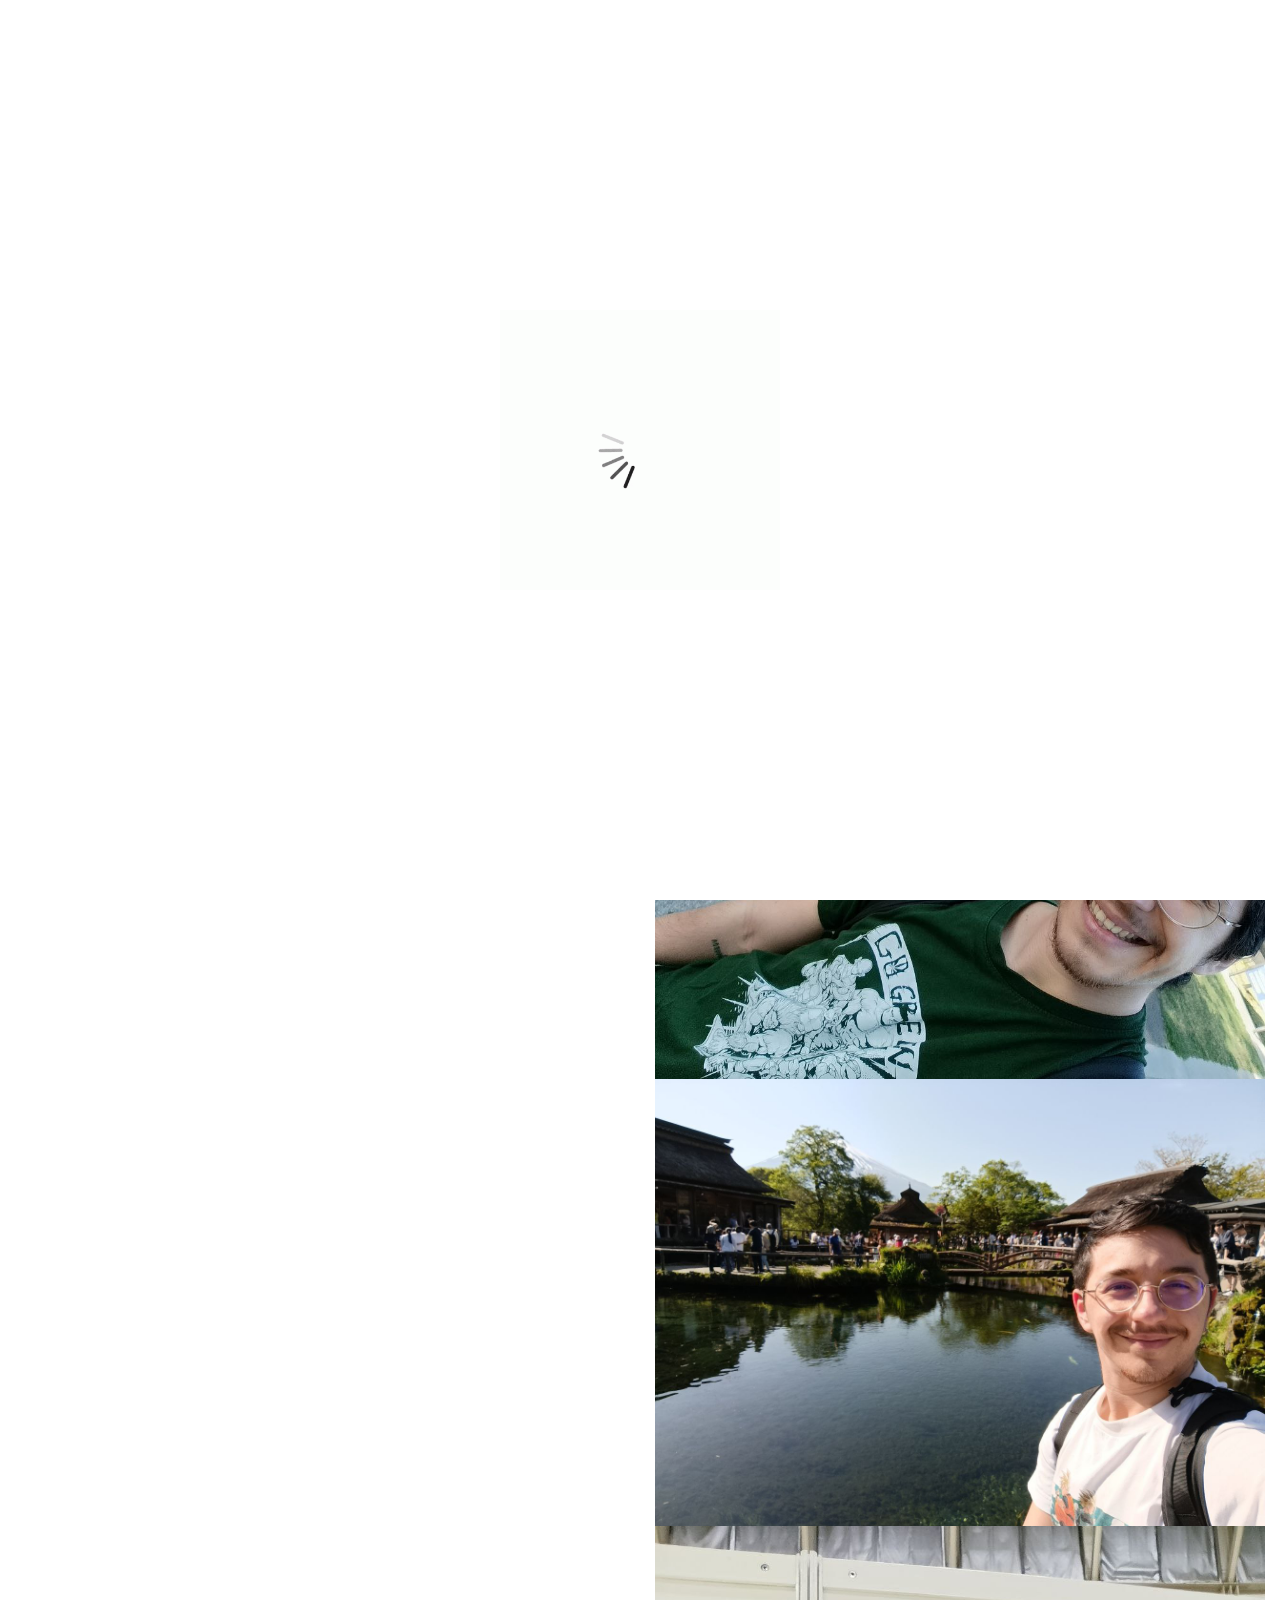
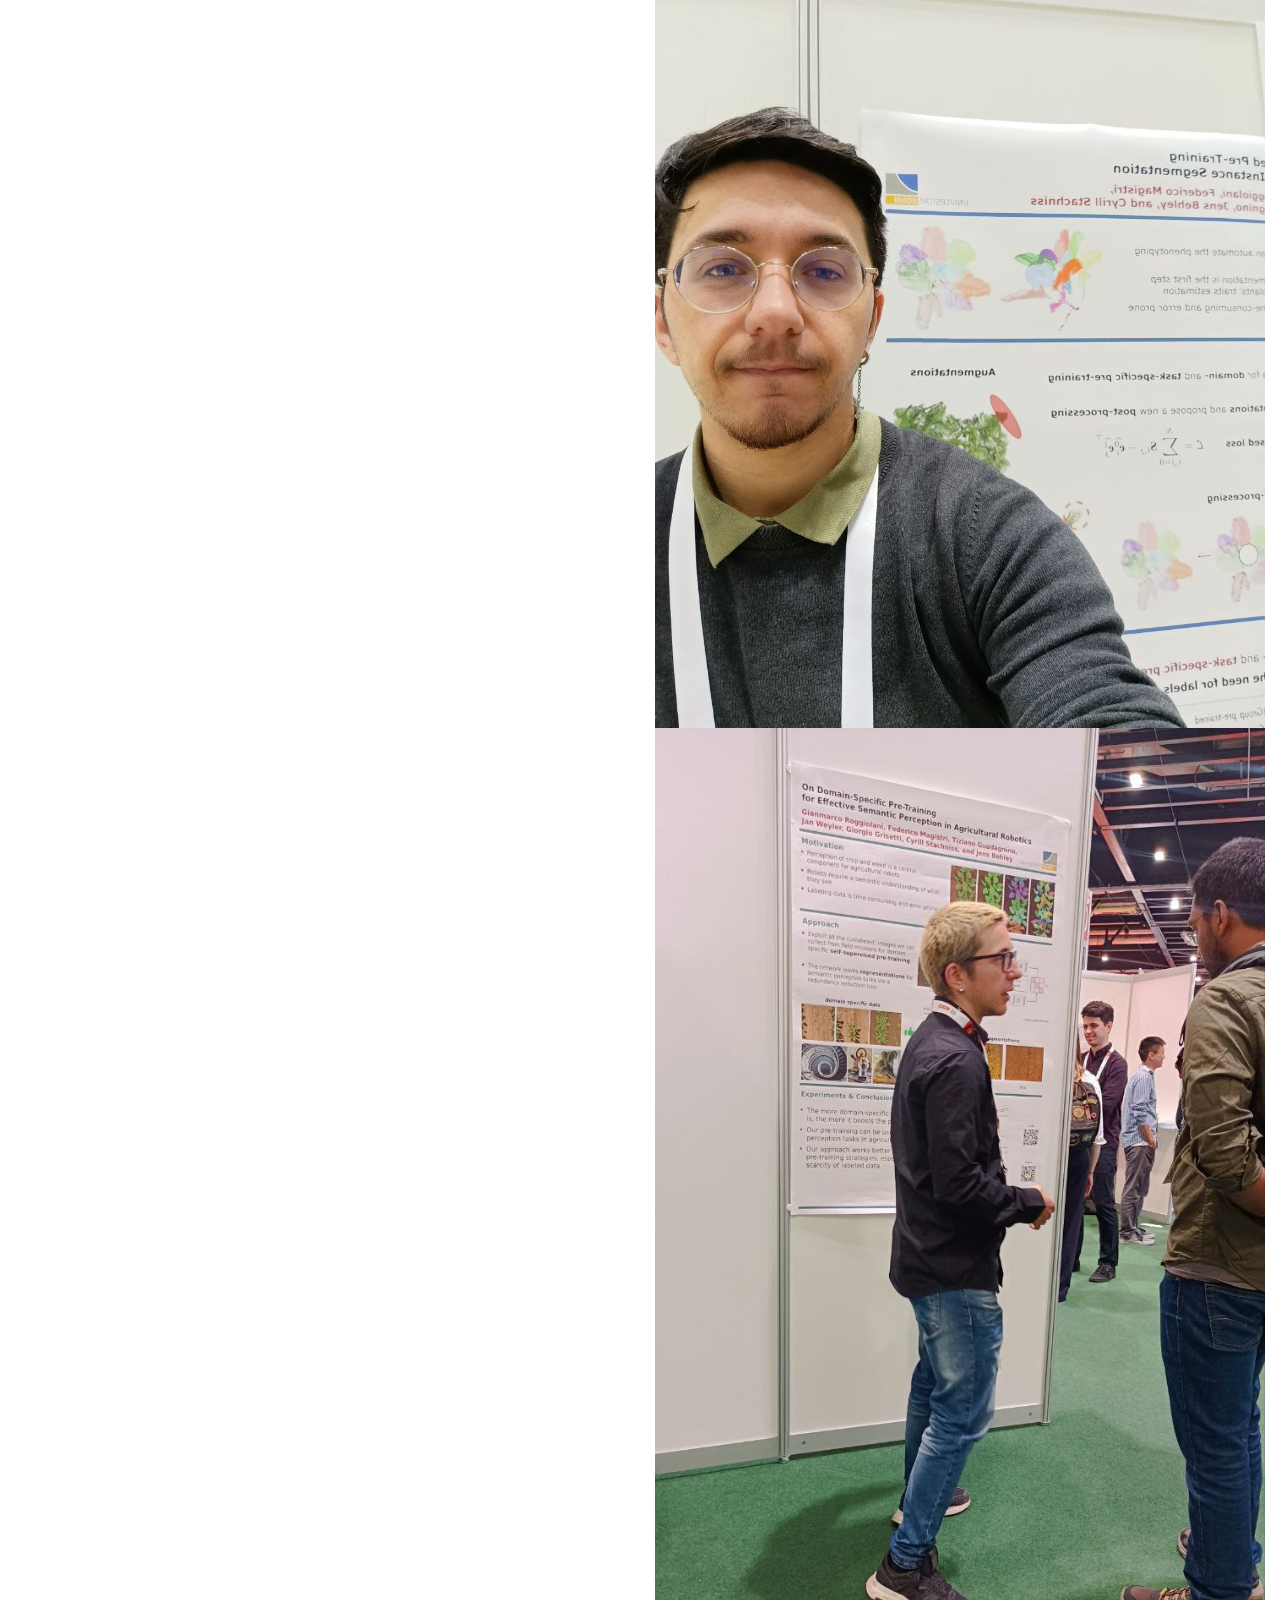
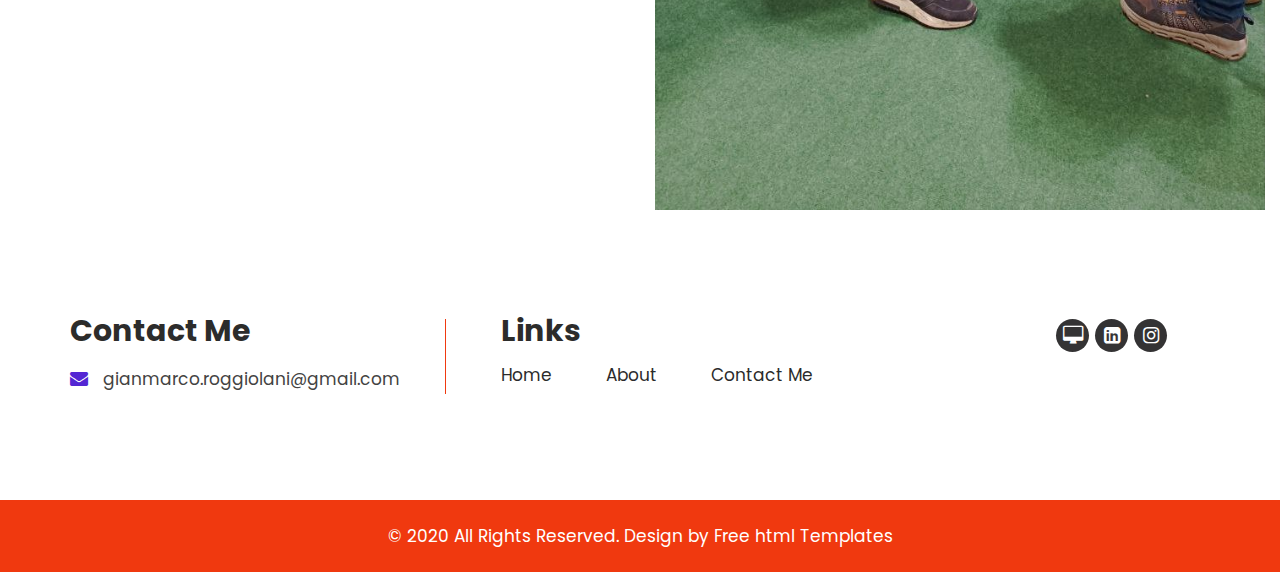
==== about.html @ 7f8a7d5c "try multi pic in about" ====
<!DOCTYPE html>
<html lang="en">
   <head>
      <!-- basic -->
      <meta charset="utf-8">
      <meta http-equiv="X-UA-Compatible" content="IE=edge">
      <!-- mobile metas -->
      <meta name="viewport" content="width=device-width, initial-scale=1">
      <meta name="viewport" content="initial-scale=1, maximum-scale=1">
      <!-- site metas -->
      <title>Gianmarco Roggiolani: About Me</title>
      <meta name="keywords" content="">
      <meta name="description" content="">
      <meta name="author" content="">
      <!-- bootstrap css -->
      <link rel="stylesheet" href="css/bootstrap.min.css">
      <!-- style css -->
      <link rel="stylesheet" href="css/style.css">
      <!-- Responsive-->
      <link rel="stylesheet" href="css/responsive.css">
      <!-- fevicon -->
      <link rel="icon" href="images/fevicon.png" type="image/gif" />
      <!-- Tweaks for older IEs-->
      <link rel="stylesheet" href="https://netdna.bootstrapcdn.com/font-awesome/4.0.3/css/font-awesome.css">
      <!--[if lt IE 9]>
      <script src="https://oss.maxcdn.com/html5shiv/3.7.3/html5shiv.min.js"></script>
      <script src="https://oss.maxcdn.com/respond/1.4.2/respond.min.js"></script><![endif]-->
   </head>
   <!-- body -->
   <body class="main-layout inner_page">
      <!-- loader  -->
      <div class="loader_bg">
         <div class="loader"><img src="images/loading.gif" alt="#"/></div>
      </div>
      <!-- end loader -->
      <!-- header -->
      <div class="header">
         <div class="container-fluid">
            <div class="row d_flex">
               <!--<div class=" col-md-2 col-sm-3 col logo_section">
                  <div class="full">
                     <div class="center-desk">
                        <div class="logo">
                           <a href="index.html"><img src="images/logo.png" alt="#" /></a>
                        </div>
                     </div>
                  </div>
               </div> -->
               <div class="col-md-8 col-sm-12">
                  <nav class="navigation navbar navbar-expand-md navbar-dark ">
                     <button class="navbar-toggler" type="button" data-toggle="collapse" data-target="#navbarsExample04" aria-controls="navbarsExample04" aria-expanded="false" aria-label="Toggle navigation">
                     <span class="navbar-toggler-icon"></span>
                     </button>
                     <div class="collapse navbar-collapse" id="navbarsExample04">
                        <ul class="navbar-nav mr-auto">
                           <li class="nav-item">
                              <a class="nav-link" href="index.html">Home</a>
                           </li>
                           <li class="nav-item active">
                              <a class="nav-link" href="about.html">About</a>
                           </li>
                           <li class="nav-item">
                              <a class="nav-link" href="contact.html">Contact Us</a>
                           </li>
                        </ul>
                     </div>
                  </nav>
               </div>
               <!--<div class="col-md-2">
                  <ul class="email text_align_right">
                     <li class="d_none"><a href="Javascript:void(0)"><i class="fa fa-user" aria-hidden="true"></i></a></li>
                     <li class="d_none"> <a href="Javascript:void(0)"><i class="fa fa-search" style="cursor: pointer;" aria-hidden="true"></i></a> </li>
                  </ul>
               </div>-->
            </div>
         </div>
      </div>
      <!-- end header inner -->
      <!-- about -->
      <div class="about">
         <div class="container-fluid">
            <div class="row d_flex">
               <div class="col-md-6">
                  <div class="titlepage text_align_left">
                     <h2>About Me</h2>
                     <p>Hello Visitor! <br><br>
                        I’m Gianmarco, a passionate PhD student specializing in Robotics and AI.<br><br>
                        I loved my journey through the world of screws, sudo rights, and bugs (way more than the one I'd like to admit) because this is one of my greatests passions.<br>
                        <br>During my PhD I met incredible people and got the chance to visit amazing places: London, the Netherlands, Japan, California.<br>
                        Each one of those people and places made me the person I am today, gaving me support, inspiration, satisfaction, and a lot of nice food! <br><br>
                        However, no human can thrive walking just one path.<br>
                        That's why I usually walk in a zig-zag of other interests: music, poetry and literature, crafting. I really struggle walking straight. 
                        <br><br>As Einstein once said <it>"For knowledge is limited, whereas imagination embraces the entire world, stimulating progress, giving birth to evolution." </it>
                        <br><br>
                        This is how this website is born, a place for me to share all the crazy and less-crazy things my mind come up with. 
                        <br><br>
                        In this website you will find poems, stories, thoughts that I wrote, together with information about crazy things I build and crafted, and with the nicest pieces of code I use my hands on. <br><br>
                        One of the main reason behind why I decided to put all of it together is because we often forget that people are not straight lines, they do not have just 1-dimension.<br><br>
                        We all are weird and complex shapes, difficult to understand and to appreciate from every angle. But it would be a shame for us to just show one of our dimensions, we are a combination of them, in every moment.
                        <br><br>So, this is my way to really embrace who I am, quirks and all. If you don't do that, you're just hiding your unique spark.
                        <br><br>
                        Welcome to my world,
                        <br>where science meets creativity, but who knows what is born from the union of them... 
                     </p>
                  </div>
               </div>
               <div class="col-md-6">
                  <div class="about_img text_align_center">
                     <figure><img src="images/davis.jpg" alt="#"/></figure>
                     <figure><img src="images/japan.jpg" alt="#"/></figure>
                     <figure><img src="images/conference.jpg" alt="#"/></figure>
                     <figure><img src="images/london.jpg" alt="#"/></figure>
                  </div>
               </div>
            </div>
         </div>
      </div>
      <!-- end about -->
      <!--  footer -->
      <footer>
         <div class="footer">
            <div class="container">
               <div class="row">
                  <div class="col-md-4 ">
                     <div class="infoma">
                        <h3>Contact Me</h3>
                        <ul class="conta">
                           <li> <i class="fa fa-envelope" aria-hidden="true"></i><a href="mailto: gianmarco.roggiolani@gmail.com"> gianmarco.roggiolani@gmail.com </a></li>
                       </ul>
                     </div>
                  </div>
                  <div class="col-md-8">
                     <div class="row border_left">
                        <div class="col-md-9">
                           <div class="infoma">
                              <h3>Links</h3>
                              <ul class="fullink">
                                 <li><a href="index.html">Home</a></li>
                                 <li><a href="about.html">About</a></li>
                                 <li><a href="contact.html">Contact Me</a></li>
                              </ul>
                           </div>
                        </div>
                        <div class="col-md-3">
                           <div class="infoma text_align_left">
                              <ul class="social_icon">
                                 <li><a href="https://www.ipb.uni-bonn.de/people/gianmarco-roggiolani/index.html"><i class="fa fa-desktop" aria-hidden="true"></i></a></li>
                                 <li><a href="https://www.linkedin.com/in/gianmarcoroggiolani"><i class="fa fa-linkedin-square" aria-hidden="true"></i></a></li>
                                 <li><a href="https://www.instagram.com/thenewgiammi/"><i class="fa fa-instagram" aria-hidden="true"></i></a></li>
                              </ul>
                           </div>
                        </div>
                     </div>
                  </div>
               </div>
            </div>
            <div class="copyright">
               <div class="container">
                  <div class="row">
                     <div class="col-md-12">
                        <p>© 2020 All Rights Reserved. Design by <a href="https://html.design/"> Free html Templates</a></p>
                     </div>
                  </div>
               </div>
            </div>
         </div>
      </footer>
      <!-- end footer -->
      <!-- Javascript files-->
      <script src="js/jquery.min.js"></script>
      <script src="js/bootstrap.bundle.min.js"></script>
      <script src="js/jquery-3.0.0.min.js"></script>
      <!-- sidebar -->
      <script src="js/custom.js"></script>
      <script>
         AOS.init();
      </script>
   </body>
</html>
---- css/style.css ----
/*--------------------------------------------------------------------- File Name: style.css ---------------------------------------------------------------------*/


/*--------------------------------------------------------------------- import Fonts ---------------------------------------------------------------------*/

@import url('https://fonts.googleapis.com/css?family=Rajdhani:300,400,500,600,700');
@import url('https://fonts.googleapis.com/css?family=Poppins:100,100i,200,200i,300,300i,400,400i,500,500i,600,600i,700,700i,800,800i,900,900i');
@import url('https://fonts.googleapis.com/css?family=Roboto:300,400,500,700,900&display=swap');
@import url('https://fonts.googleapis.com/css?family=Courgette&display=swap');

/*****---------------------------------------- 1) font-family: 'Rajdhani', sans-serif;
 2) font-family: 'Poppins', sans-serif;
 ----------------------------------------*****/


/*--------------------------------------------------------------------- import Files ---------------------------------------------------------------------*/

@import url(animate.min.css);
@import url(normalize.css);
@import url(icomoon.css);
@import url(font-awesome.min.css);
@import url(meanmenu.css);
@import url(owl.carousel.min.css);
@import url(swiper.min.css);
@import url(slick.css);
@import url(jquery.fancybox.min.css);
@import url(jquery-ui.css);
@import url(nice-select.css);

/*--------------------------------------------------------------------- skeleton ---------------------------------------------------------------------*/

* {
     box-sizing: border-box !important;
}

.container {
     max-width: 1170px;
}

html {
     scroll-behavior: smooth;
}

body {
     color: #666666;
     font-size: 14px;
     font-family: 'Poppins', sans-serif;
     line-height: 1.80857;
     font-weight: normal;
}

a {
     color: #1f1f1f;
     text-decoration: none !important;
     outline: none !important;
     -webkit-transition: all .3s ease-in-out;
     -moz-transition: all .3s ease-in-out;
     -ms-transition: all .3s ease-in-out;
     -o-transition: all .3s ease-in-out;
     transition: all .3s ease-in-out;
}

h1,
h2,
h3,
h4,
h5,
h6 {
     letter-spacing: 0;
     font-weight: normal;
     position: relative;
     padding: 0;
     font-weight: normal;
     line-height: normal;
     color: #111111;
     margin: 0
}

h1 {
     font-size: 24px;
}

h2 {
     font-size: 22px;
}

h3 {
     font-size: 18px;
}

h4 {
     font-size: 16px
}

h5 {
     font-size: 14px
}

h6 {
     font-size: 13px
}

*,
*::after,
*::before {
     -webkit-box-sizing: border-box;
     -moz-box-sizing: border-box;
     box-sizing: border-box;
}

h1 a,
h2 a,
h3 a,
h4 a,
h5 a,
h6 a {
     color: #212121;
     text-decoration: none!important;
     opacity: 1
}

button:focus {
     outline: none;
}

ul,
li,
ol {
     margin: 0px;
     padding: 0px;
     list-style: none;
}

p {
     margin: 0px;
     font-weight: 400;
     font-size: 17px;
     line-height: 24px;
}

a {
     color: #222222;
     text-decoration: none;
     outline: none !important;
}

a,
.btn {
     text-decoration: none !important;
     outline: none !important;
     -webkit-transition: all .3s ease-in-out;
     -moz-transition: all .3s ease-in-out;
     -ms-transition: all .3s ease-in-out;
     -o-transition: all .3s ease-in-out;
     transition: all .3s ease-in-out;
}

img {
     max-width: 100%;
     height: auto;
}

 :focus {
     outline: 0;
}

.btn-custom {
     margin-top: 20px;
     background-color: transparent !important;
     border: 2px solid #ddd;
     padding: 12px 40px;
     font-size: 16px;
}

.lead {
     font-size: 18px;
     line-height: 30px;
     color: #767676;
     margin: 0;
     padding: 0;
}

.form-control:focus {
     border-color: #ffffff !important;
     box-shadow: 0 0 0 .2rem rgba(255, 255, 255, .25);
}

.navbar-form input {
     border: none !important;
}

.badge {
     font-weight: 500;
}

blockquote {
     margin: 20px 0 20px;
     padding: 30px;
}

button {
     border: 0;
     margin: 0;
     padding: 0;
     cursor: pointer;
}

.full {
     float: left;
     width: 100%;
}

.full {
     width: 100%;
     float: left;
     margin: 0;
     padding: 0;
}

.titlepage {
     padding-bottom: 60px;
}

.titlepage h2 {
     font-size: 45px;
     color: #2b2b2b;
     line-height: 60px;
     font-weight: bold;
     padding: 0;
     display: inline-block;
}

.d_flex {
     display: flex;
     align-items: center;
     flex-wrap: wrap;
}

.read_more {
     font-size: 17px;
     text-transform: uppercase;
     transition: ease-in all 0.5s;
     font-weight: bold;
     color: #2b2b2b;
     z-index: 999;
     position: relative;
}

.link_btn {
     display: flex;
     align-items: center;
}

.read_more:before {
     content: "";
     width: 0px;
     height: 1px;
     border: #f0390f solid 1px;
     transition: all 0.2s linear;
     display: block;
     margin-bottom: -16px;
     position: relative;
     z-index: -1;
     left: 104px;
     opacity: 0;
     transition: ease-in all 0.5s;
}

.read_more:hover:before {
     width: 140px;
     opacity: 1;
     transition: ease-in all 0.5s;
}

.read_more:hover {
     color: #f0390f;
     transition: ease-in all 0.5s;
}

.read_more::before::after {
     width: 100%;
     transition: ease-in all 0.5s;
}

.text_align_left {
     text-align: left;
}

.text_align_right {
     text-align: right;
}

.text_align_center {
     text-align: center;
}

.img_responsive {
     max-width: 100%;
}


/**-- heading section --**/


/*---------------------------- preloader area ----------------------------*/

.loader_bg {
     position: fixed;
     z-index: 9999999;
     background: #fff;
     width: 100%;
     height: 100%;
}

.loader {
     height: 100%;
     width: 100%;
     position: absolute;
     left: 0;
     top: 0;
     display: flex;
     justify-content: center;
     align-items: center;
}

.loader img {
     width: 280px;
}


/*-- header --*/

.header {
width: 100%;
background:#fff0;
height: 107px;
padding: 27px 30px;
position: absolute;
z-index: 999;
}

.navigation.navbar {
     float: right;
     padding: 0;
}

.navigation.navbar-dark .navbar-nav .nav-link {
     padding: 15px 30px;
     color: #2b2b2b;
     font-size: 17px;
     line-height: 20px;
     font-weight: 400;
     border-radius: 30px;
     text-transform: uppercase;
}

.navigation.navbar-dark .navbar-nav .nav-link:focus,
.navigation.navbar-dark .navbar-nav .nav-link:hover {
     color: #fff;
     background: #f0390f;
}

.navigation.navbar-dark .navbar-nav .active>.nav-link,
.navigation.navbar-dark .navbar-nav .nav-link.active,
.navigation.navbar-dark .navbar-nav .nav-link.show,
.navigation.navbar-dark .navbar-nav .show>.nav-link {
     color: #fff;
     background: #f0390f;
}

.di_no {
     display: none;
}

ul.email {
     padding-top: 1px;
     display: flex;
     align-items: center;
     justify-content: flex-end;
     flex-wrap: wrap;
}

ul.email li {
     padding: 0px 30px;
}

ul.email li:nth-child(2) {
     padding-right: 0;
}

ul.email li a {
     font-size: 29px;
}

ul.email li i {
     color: #5e5d5e;
     font-size: 19px;
}


/** end header **/


/** banner section **/

.full_bg {
     background: #fff;
}

.slider_main {
     padding-top: 6%;
}

.relative {
     left: 0;
     right: 0;
     text-align: left;
     position: inherit;
}

.carousel-indicators {
     bottom: 0;
}

.carousel-control.right,
.carousel-control.left {
     background-image: none;
}

.carousel-item {
     min-height: 350px;
     height: 100%;
     width: 100%;
}

.board {
     max-width: 474px;
     float: right;
     text-align: left;
     width: 100%;
}

.relative h3 {
     padding-top: 60px;
     font-size: 70px;
     line-height: 85px;
     color: #2b2b2b;
     font-weight: bold;
     padding-bottom: 60px;
}

.carousel .icon-container {
     display: inline-block;
     font-size: 25px;
     line-height: 25px;
     padding: 1em;
     text-align: center;
     border-radius: 50%;
}

.slider_main .carousel-indicators {
     display: none;
}

#carouselExampleIndicators .carousel-control-prev,
#carouselExampleIndicators .carousel-control-next {
     width: 66px;
     height: 66px;
     background-color: #3e0bce;
     color: #fff;
     font-size: 15px;
     opacity: 1;
     border-radius: 50px;
     top: 100%;
}

#carouselExampleIndicators .carousel-control-prev {
     left: 4%;
}

#carouselExampleIndicators .carousel-control-next {
     right: inherit;
     left: 10%;
}

#carouselExampleIndicators .carousel-control-next:focus,
#carouselExampleIndicators .carousel-control-next:hover,
#carouselExampleIndicators .carousel-control-prev:focus,
#carouselExampleIndicators .carousel-control-prev:hover {
     background-color: #f0390f;
     color: #fff;
}

.banner_img {
     padding-right: 50px;
}

.banner_img figure {
     margin: 0;
}


/** end banner section **/


/** our class **/

.class {
     padding: 140px 0px 60px 0px;
}

.class .titlepage p {
     font-size: 17px;
     padding-top: 15px;
     color: #2b2b2b;
}

.class_box {
     border-radius: 10px;
     background: #f0390f;
     margin-bottom: 58px;
     transition: ease-in all 0.5s;
     padding: 40px 50px 75px 50px;
}

.class_box h3 {
     color: #fff;
     font-size: 25px;
     transition: ease-in all 0.5s;
     font-weight: bold;
     line-height: 22px;
     padding: 30px 0;
}

.class_box p {
     color: #fff;
     font-size: 16px;
     line-height: 28px;
     transition: ease-in all 0.5s;
}

.blue {
     background: #3e0bce;
}

.margi_bottom {
     margin-bottom: 30px;
}


/** end our class **/


/** about section **/

.about {
     background: url(../images/about_bg.jpg);
     background-size: cover;
     background-position: center center;
     background-repeat: no-repeat;
     background-attachment: fixed;
     padding-top: 90px;
}

.about .titlepage {
     padding-bottom: 0;
     max-width: 554px;
     float: right;
}

.about .titlepage h2 {
     padding-bottom: 30px;
     color: #fff;
}

.about .titlepage p {
     font-weight: 400;
     font-size: 17px;
     line-height: 30px;
     color: #fff;
     padding-bottom: 29px;
}

.about_img figure {
     margin: 0;
}

.about_img figure img {
     width: 100%;
     margin-bottom: -11px;
}

.about .read_more {
     color: #fff;
     background: #3e0bce;
}

.about .read_more:hover {
     color: #f0390f;
     background: #3e0bce;
}


/** end about section **/


/** skating **/

.skating {
     background: #fff;
     padding: 90px 30px 90px 30px;
}

.skating .titlepage p {
     padding-top: 15px !important;
     line-height: 30px;
     font-size: 17px;
     color: #262626;
}

.skating-box figure {
     margin: 0;
}

.skating-box figure img {
     max-width: 100%;
     margin-bottom: 35px;
}

.skating .read_more::before {
     left: 89px;
}


/** end skating **/


/** shop section **/

.shop {
     background: #fff;
}

.shop .titlepage {
     padding-bottom: 0;
     max-width: 458px;
     float: left;
}

.shop .titlepage h2 {
     padding-bottom: 30px;
     color: #2d2c2c;
}

.shop .titlepage p {
     font-weight: 400;
     font-size: 17px;
     line-height: 30px;
     color: #282828;
     padding-bottom: 29px;
}

.shop_img {
     padding-left: 40px;
}

.shop_img figure {
     margin: 0;
}

.shop .titlepage .read_more::before {
     left: 89px;
}


/** end shop section **/


/** testimonial **/

.testimonial {
     background: #3e0bce;
     padding: 90px 0;
     margin-top: 90px;
}

.testimonial .titlepage h2 {
     color: #fff;
}

.carousel-indicators {
     display: none;
}

#myCarousel a.carousel-control-next,
#myCarousel a.carousel-control-prev {
     background: #f0390f;
     width: 72px;
     height: 72px;
     top: 112%;
     opacity: 1;
     font-size: 33px;
     border-radius: 40px;
     color: #fff;
}

#myCarousel a.carousel-control-prev {
     left: 44%;
}

#myCarousel a.carousel-control-next {
     right: 44%;
}

#myCarousel a.carousel-control-next:focus,
#myCarousel a.carousel-control-next:hover,
#myCarousel a.carousel-control-prev:focus,
#myCarousel a.carousel-control-prev:hover {
     color: #fff;
     background: #f0390fd4;
     opacity: 1;
}

.relative {
     position: inherit;
     bottom: 0;
     padding: 0;
}

.testimonial .carousel-item {
     padding-top: 53px;
}

.test_box {
     background: #f0390f;
     border-radius: 20px;
     padding: 0 20px 40px 20px;
}

.test_box span {
     width: 100px;
     box-shadow: 0 0 38px rgba(14, 14, 13, 0.10);
     height: 100px;
     background: #fff;
     border-radius: 50px;
     margin: 0 auto;
     display: flex;
     align-items: center;
     margin-top: -49px;
     display: inline-grid;
}

.test_box span img {
     width: 38px;
     height: 52px;
     padding: 0;
}

.test_box h4 {
     color: #fff;
     font-size: 24px;
     line-height: 25px;
     font-weight: bold;
     margin-top: 38px;
}

.test_box img {
     width: 20px;
     margin: 0 auto;
     padding: 15px 0;
}

.test_box p {
     color: #fff;
     font-size: 17px;
}

.white_bg {
     background: #fff;
     padding: 0 40px 60px 40px;
     margin: 0 20px;
     box-shadow: 0 0 38px rgba(14, 14, 13, 0.27);
}

.white_bg span {
     width: 120px;
     height: 120px;
     border-radius: 60px;
}

.white_bg span img {
     width: 45px;
     height: 52px;
     padding: 0;
}

.white_bg h4 {
     font-size: 25px;
     color: #2b2b2b;
}

.white_bg img {
     width: 41px;
     margin: 0 auto;
     padding: 25px 0;
}

.white_bg p {
     color: #2b2b2b;
}


/** end testimonial **/


/** footer **/

.footer {
     padding-top: 120px;
     background: #fff;
     text-align: center;
}

.border_left {
     border-left: #f0390f solid 1px;
     padding-left: 40px;
}

.infoma {
     display: block;
}

.infoma h3 {
     text-align: left;
     font-weight: bold;
     font-size: 30px;
     line-height: 24px;
     color: #2c2c2b;
     padding-bottom: 15px;
}

.infoma ul li {
     color: #bebbbb;
     font-size: 14px;
     text-align: left;
     line-height: 35px;
     display: inline-block;
}

.infoma ul li img {
     max-width: 84px;
}

ul.conta {
     padding-top: 12px;
}

ul.conta li {
     color: #434342;
     text-align: left;
     padding-bottom: 22px;
     font-size: 17px;
     line-height: 18px;
     display: flex;
     align-items: center;
}

ul.conta li:last-child {
     padding-right: 0;
}

ul.conta li i {
     padding-right: 15px;
     text-align: center;
     font-size: 18px;
     color: #5326d3;
}

ul.conta li a {
     color: #434342;
}


/*newsletter*/

.form_subscri {
     margin-top: 10px;
}

.newsl {
     margin-bottom: 20px;
     width: 100%;
     height: 48px;
     background: #fff;
     color: #9e9c9c;
     font-size: 16px;
     font-weight: normal;
     border: inherit;
     box-shadow: 0 0 5px 0px #dddddd4d;
     padding: 0 15px;
}

.subsci_btn {
     font-size: 17px;
     transition: ease-in all 0.5s;
     background-color: #f0390f;
     text-transform: uppercase;
     color: #fff;
     max-width: 220px;
     width: 100%;
     display: block;
     font-weight: 500;
     height: 48px;
     float: right;
     line-height: 48px;
     border-radius: 10px;
}

.subsci_btn:hover {
     background-color: #3e0bce;
     transition: ease-in all 0.5s;
     color: #fff;
}


/* end newsletter*/

ul.fullink li {
     float: left;
     padding: 0px 27px;
}

ul.fullink li a {
     color: #2b2b2b;
     font-size: 17px;
}

ul.fullink li a:hover {
     color: #5326d3;
}

ul.fullink li:nth-child(1) {
     padding-left: 0;
}

ul.fullink li:nth-child(5) {
     padding-right: 0;
}

ul.social_icon {
     float: left;
     padding-top: 0px;
}

ul.social_icon li {
     display: inline-block;
     margin: 0 1px;
}

ul.social_icon li a {
     background: #343334;
     width: 33px;
     height: 33px;
     display: flex;
     align-items: center;
     justify-content: center;
     color: #fff;
     border-radius: 30px;
}

ul.social_icon li a i {
     font-size: 19px;
     transition: ease-in all 0.5s;
}

ul.social_icon li a:hover {
     color: #fff;
     background: #5326d3;
     transition: ease-in all 0.5s;
}

.copyright {
     margin-top: 90px;
     padding-bottom: 25px;
     background: #f0390f
}

.copyright p {
     color: #fff;
     font-size: 17 px;
     line-height: 22px;
     text-align: center;
     padding-top: 25px;
     font-weight: 400;
     font-weight: normal;
}

.copyright a {
     color: #fff;
}

.copyright a:hover {
     color: #3e0bce;
}


/** end footer **/


/**  inner page css **/

.inner_page .header {
     box-shadow: 0 0 10px rgb(240, 57, 15);
     margin-bottom: 10px;
     position: inherit;
}

.inner_page .about {
     margin-top: 80px;
}

.inner_page .class {
     padding-top: 80px;
     padding-bottom: 0;
}


/** contact **/

.contact {
     background: #fcfcfc;
     padding-bottom: 90px;
     padding-top: 88px;
}

.main_form {
     width: 100%;
}

.main_form .contactus {
     padding: 0px 10px;
     margin-bottom: 20px;
     width: 100%;
     height: 50px;
     background: #fff;
     color: #501f14;
     font-size: 17px;
     font-weight: normal;
     border-radius: 11px;
     border: inherit;
     box-shadow: 0px 0px 2px 0 #f34b52d4;
}

.custom-select {
     padding: 0px 10px;
     color: #501f14;
     font-size: 17px;
     height: 50px;
     border: inherit;
     box-shadow: 0px 0px 2px 0 #f34b52d4;
     margin-bottom: 20px;
     border-radius: 11px;
}

.custom-select:focus {
     border: inherit;
     box-shadow: 0px 0px 2px 0 #f34b52d4;
}

.main_form .textarea {
     margin-bottom: 20px;
     width: 100%;
     background: #fff;
     color: #501f14;
     font-size: 17px;
     font-weight: normal;
     padding: 12px 15px 10px 15px;
     height: 155px;
     border-radius: 11px;
     border: inherit;
     box-shadow: 0px 0px 2px 0#f34b52d4;
}

.main_form .send_btn {
     font-size: 18px;
     transition: ease-in all 0.5s;
     background-color: #f0390f;
     text-transform: uppercase;
     color: #fff;
     max-width: 193px;
     width: 100%;
     display: block;
     margin-top: 10px !important;
     font-weight: 600;
     height: 53px;
     border-radius: 10px;
     padding: 13px 0;
}

.main_form .send_btn:hover {
     background: #3e0bce;
     color: #fff;
     transition: ease-in all 0.5s;
}

#request *::placeholder {
     color: #501f14;
     opacity: 1;
}


/** end contact **/
---- css/responsive.css ----
/*--------------------------------------------------------------------- 
File Name: responsive.css 
---------------------------------------------------------------------*/

@media (min-width: 1200px) and (max-width: 1342px) {}

@media (min-width: 992px) and (max-width: 1199px) {
    .slider_main {
       padding-top: 9%;
    }
    .navigation.navbar-dark .navbar-nav .nav-link {
        padding: 15px 26px;
    }
    .relative h3 {
        padding-bottom: 25px;
    }
    #carouselExampleIndicators .carousel-control-prev {
        left: 3%;
    }
    .about {
        padding: 90px 0;
    }
    #myCarousel a.carousel-control-prev {
       left: 41%;
    }
    ul.fullink li {
        padding: 0px 16px;
    }
    ul.social_icon li {
    margin: 0 0px;
    }
    ul.social_icon li a {
        width: 28px;
        line-height: 28px;
        height: 28px;
    }
    ul.social_icon li a i {
        font-size: 16px;
    }
}

@media (min-width: 768px) and (max-width: 991px) {
    .slider_main {
       padding-top: 14%;
    }
    .header {
        padding: 27px 10px;
    }
    .navigation.navbar-dark .navbar-nav .nav-link {
        padding: 7px 14px;
        font-size: 16px;
    }
    ul.email li {
        padding: 0px 15px;
    }
    .relative h3 {
        padding-bottom: 25px;
        padding-top: 29px;
        font-size: 61px;
        line-height: 75px;
    }
    #carouselExampleIndicators .carousel-control-prev {
        left: 1%;
    }
    .class_box {
        padding: 40px 20px 50px 20px;
    }
    .about {
        padding: 90px 0;
    }
    .skating {
        padding: 90px 0px 90px 0px;
    }
    .shop_img {
        padding-left: 0px;
    }
    .test_box {
        padding: 0 10px 40px 10px;
    }
    .white_bg {
        margin: 0;
    }
    #myCarousel a.carousel-control-prev {
        left: 41%;
    }
    #myCarousel a.carousel-control-next {
        right: 41%;
    }
    .border_left {
        padding-left: 20px;
    }
    .newsl {
        font-size: 12px;
    }
    ul.fullink li {
        padding: 0px 5px;
    }
    ul.fullink li a {
        font-size: 16px;
    }
    ul.social_icon {
        padding-top: 15px;
    }
}

@media (min-width: 576px) and (max-width: 767px) {
    .header {
        padding: 31px 15px;
        box-shadow: 0 0 10px rgb(240, 57, 15);
        margin-bottom: 11px;
    }
    .board {
        max-width: inherit;
    }
    .slider_main {
        padding-top: 26%;
    }
    .banner_img {
        padding-right: 0px;
    }
    #carouselExampleIndicators .carousel-control-prev {
        left: 0%;
    }
    #carouselExampleIndicators .carousel-control-next {
        left: 13%;
    }
    .shop_img {
        padding-left: 0;
    }
    .about .titlepage {
        max-width: inherit;
    }
    .about_img {
        margin-top: 30px;
    }
    .d_grid {
        display: grid;
    }
    .order_1_mobile {
        order: -1;
    }
    .testimonial {
        padding: 90px 0 10px 0;
    }
    .test_box,
    .white_bg {
        margin-bottom: 80px !important;
    }
    #myCarousel a.carousel-control-next,
    #myCarousel a.carousel-control-prev {
        top: 98%;
    }
    #myCarousel a.carousel-control-prev {
        left: 39%;
    }
    #myCarousel a.carousel-control-next {
        right: 39%;
    }
    .border_left {
        border-left: inherit;
        padding-left: 0px;
    }
    ul.social_icon {
        padding-top: 15px;
    }
    .main_form .send_btn {
        margin-bottom: 30px;
    }
    .navigation.navbar {
        float: right;
        display: inherit !important;
        padding: 0;
        width: 100%;
    }
    .navigation .navbar-collapse {
        background: #2b2b2b;
        padding: 20px;
        margin-top: 29px;
        position: absolute;
        width: 100%;
        z-index: 999;
    }
    .navigation.navbar-dark .navbar-nav .nav-link {
        padding: 10px 0;
        color: #fff;
        text-align: center;
    }
    .navigation.navbar-dark .navbar-toggler {
        border: inherit;
        float: right;
        padding: 0;
        width: 100%;
        outline: inherit;
        margin-top: -37px;
    }
    .navigation.navbar-dark .navbar-toggler-icon {
        background: url(../images/menu_icon.png);
        background-repeat: no-repeat;
        width: 48px;
        float: right;
    }
    .d_none {
        display: none;
    }
}

@media (max-width: 575px) {
    .header {
        padding: 27px 5px;
        box-shadow: 0 0 10px rgb(240, 57, 15);
        margin-bottom: 11px;
    }
    .board {
        max-width: inherit;
    }
    .slider_main {
        padding-top: 24%;
    }
    .relative h3 {
        line-height: 80px;
        font-size: 60px;
    }
    .banner_img {
        padding-right: 0px;
        margin-top: 20px;
    }
    #carouselExampleIndicators .carousel-control-prev {
        left: 0%;
    }
    #carouselExampleIndicators .carousel-control-next {
        left: 23%;
    }
    .carousel-inner {
        padding-top: 80px;
    }
    .logo {
        float: left;
    }
    .about_img {
        margin-top: 30px;
    }
    .about_img figure img {
        margin-bottom: -4px;
    }
    .titlepage h2 {
        line-height: 57px;
        font-size: 38px;
    }
    .skating {
        padding: 90px 0px 90px 0px;
    }
    .shop_img {
        padding-left: 0;
    }
    .d_grid {
        display: grid;
    }
    .order_1_mobile {
        order: -1;
    }
    .copyright p {
        font-size: 17px;
    }
    .border_left {
        border-left: inherit;
        padding-left: 0px;
    }
    .testimonial .titlepage {
        padding-bottom: [0;
        ]
    }
    .testimonial {
        padding: 90px 0 10px 0;
    }
    .test_box,
    .white_bg {
        margin-bottom: 80px !important;
    }
    #myCarousel a.carousel-control-next,
    #myCarousel a.carousel-control-prev {
        top: 98%;
    }
    #myCarousel a.carousel-control-prev {
        left: 25%;
    }
    #myCarousel a.carousel-control-next {
        right: 24%;
    }
    .white_bg {
        margin: 0;
    }
    ul.social_icon {
        padding-top: 15px;
    }
    ul.conta {
        margin-bottom: 10px;
    }
    ul.fullink li {
        padding: 0px 25px;
    }
    .subsci_btn {
        margin-bottom: 30px;
        float: inherit;
    }
    .main_form .send_btn {
        margin-bottom: 30px;
    }
    .navigation.navbar {
        float: right;
        display: inherit !important;
        padding: 0;
        width: 100%;
        margin-top: -40px;
    }
    .navigation .navbar-collapse {
        background: #2b2b2b;
        padding: 20px;
        margin-top: 65px;
        position: absolute;
        width: 100%;
        z-index: 999;
    }
    .navigation.navbar-dark .navbar-nav .nav-link {
        padding: 10px 0;
        color: #fff;
        text-align: center;
    }
    .navigation.navbar-dark .navbar-toggler {
        float: right;
        border: inherit;
        margin-top: 1px;
        padding: 0;
        outline: inherit;
    }
    .navigation.navbar-dark .navbar-toggler-icon {
        background: url(../images/menu_icon.png);
        background-repeat: no-repeat;
        width: 48px;
    }
    .d_none {
        display: none;
    }
}
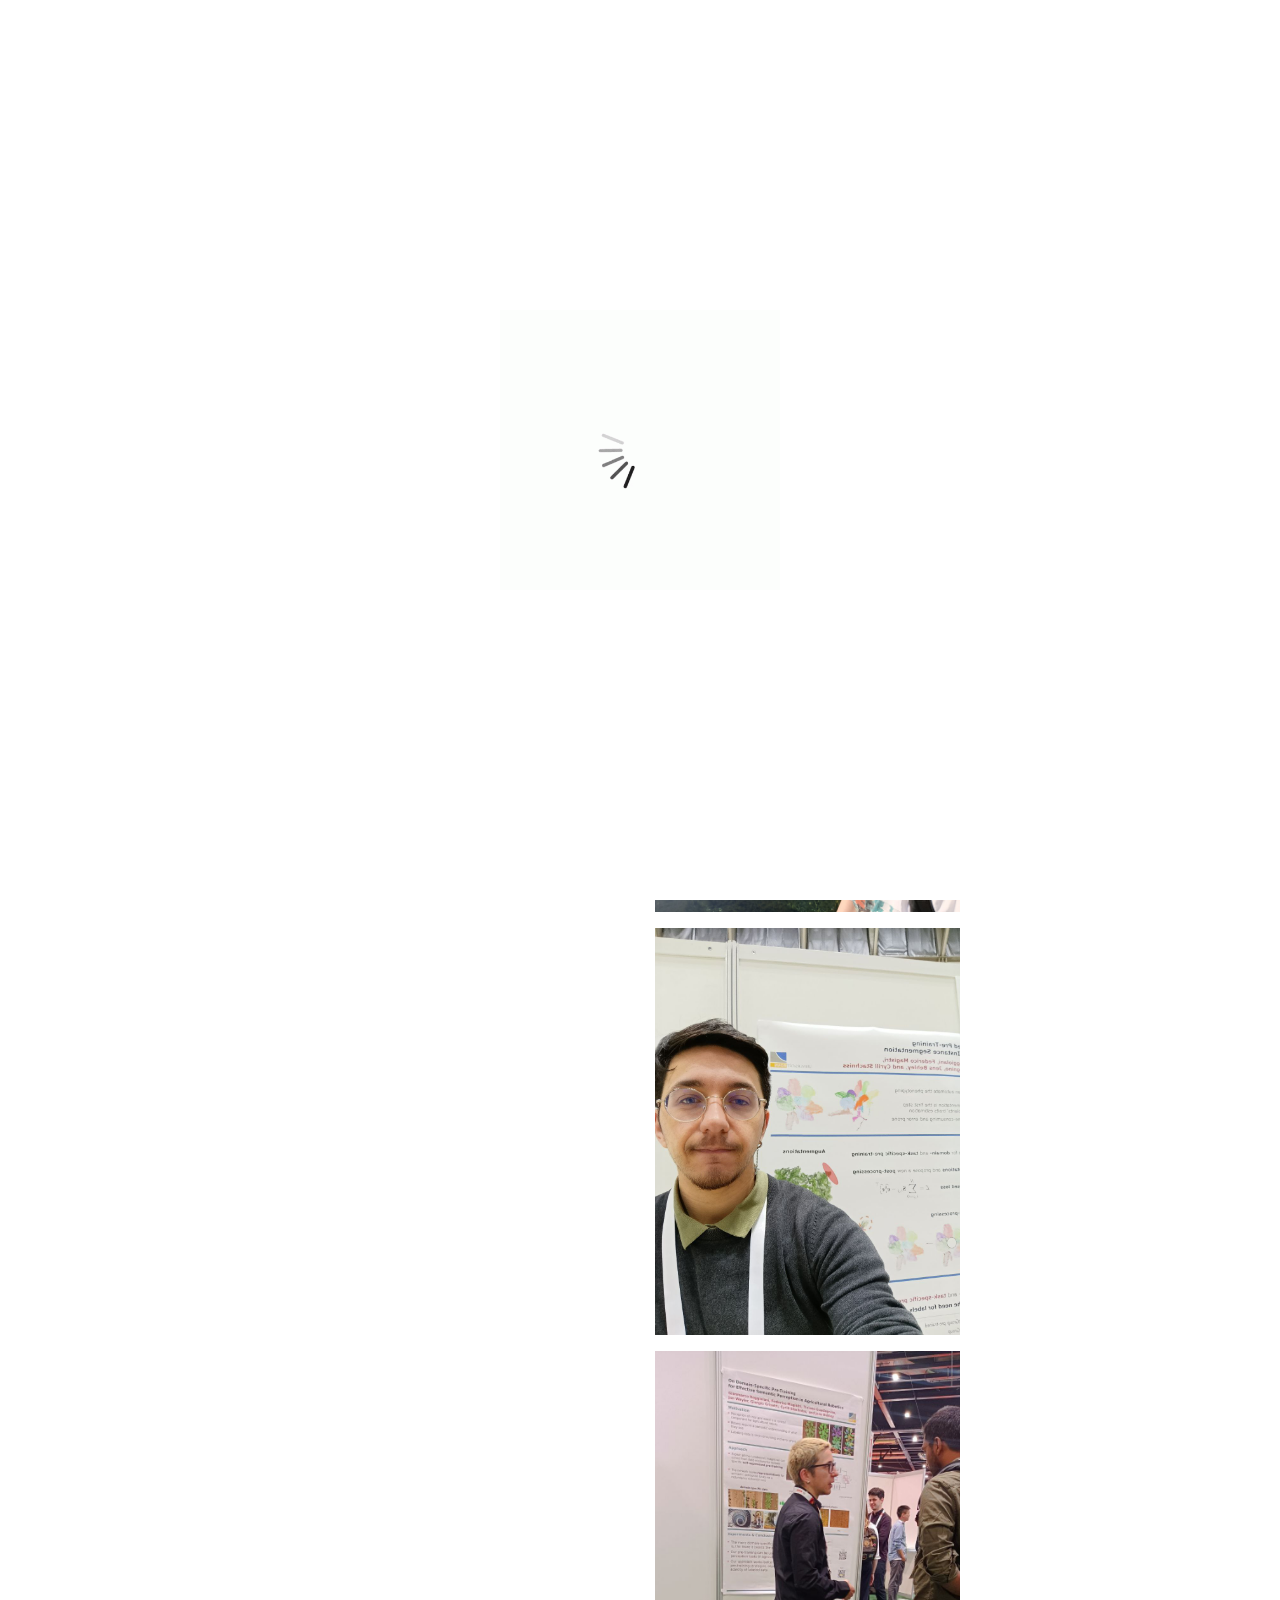
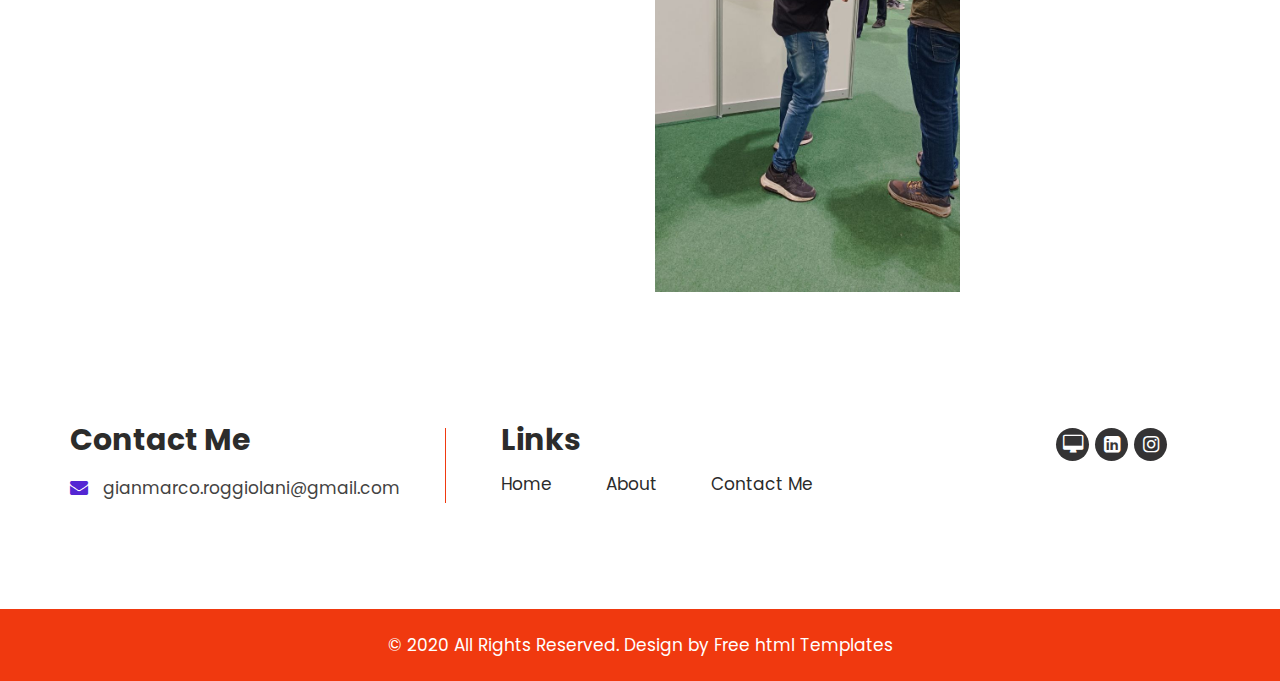
==== commit 7e276630: "new icons for sections" ====
--- a/about.html
+++ b/about.html
@@ -105,13 +105,13 @@
                   </div>
                </div>
                <div class="col-md-6">
-                  <div class="about_img text_align_center">
-                     <figure><img src="images/davis.jpg" alt="#"/></figure>
-                     <figure><img src="images/japan.jpg" alt="#"/></figure>
-                     <figure><img src="images/conference.jpg" alt="#"/></figure>
-                     <figure><img src="images/london.jpg" alt="#"/></figure>
+                  <!--<div class="about_img text_align_center">-->
+                     <figure><img src="images/davis.jpg" alt="#" width="48%" height="auto"/></figure>
+                     <figure><img src="images/japan.jpg" alt="#" width="50%" height="auto"/></figure>
+                     <figure><img src="images/conference.jpg" alt="#" width="50%" height="auto"/></figure>
+                     <figure><img src="images/london.jpg" alt="#" width="50%" height="auto"/></figure>
                   </div>
-               </div>
+               <!--</div>-->
             </div>
          </div>
       </div>
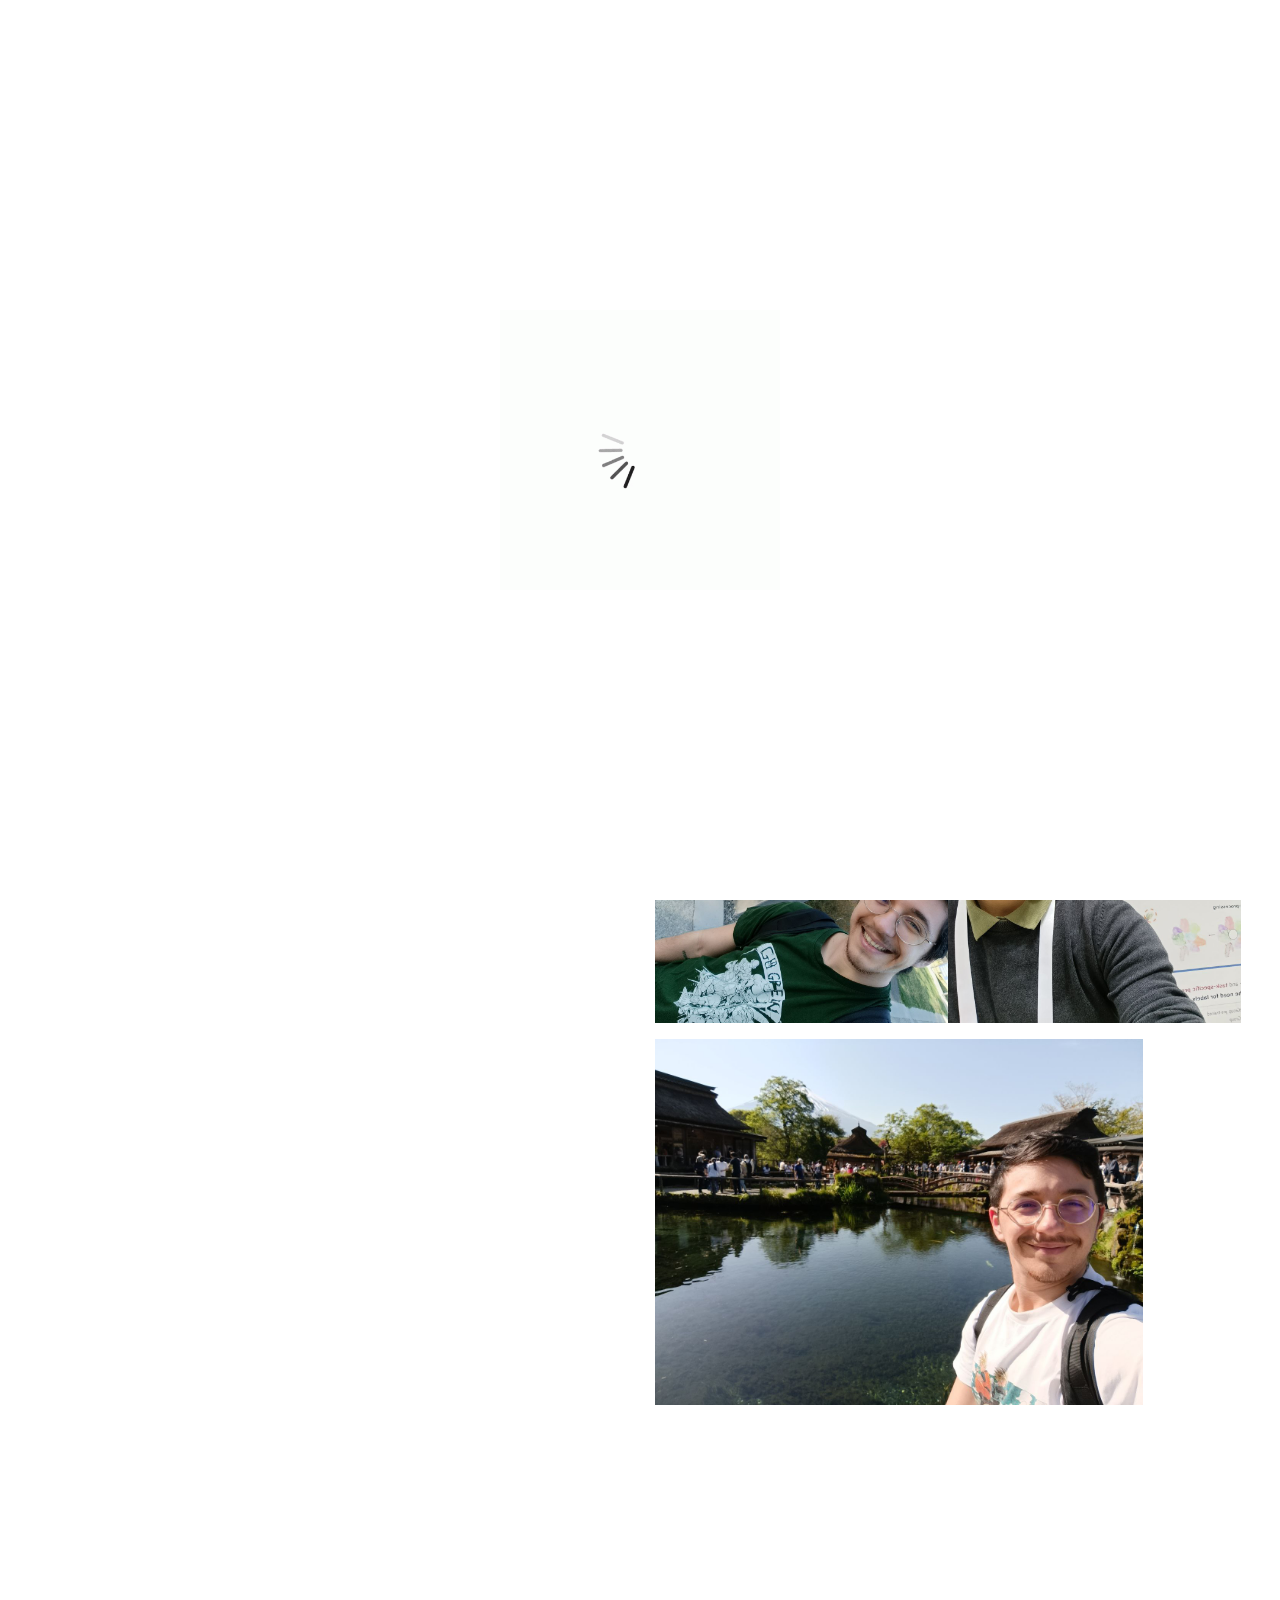
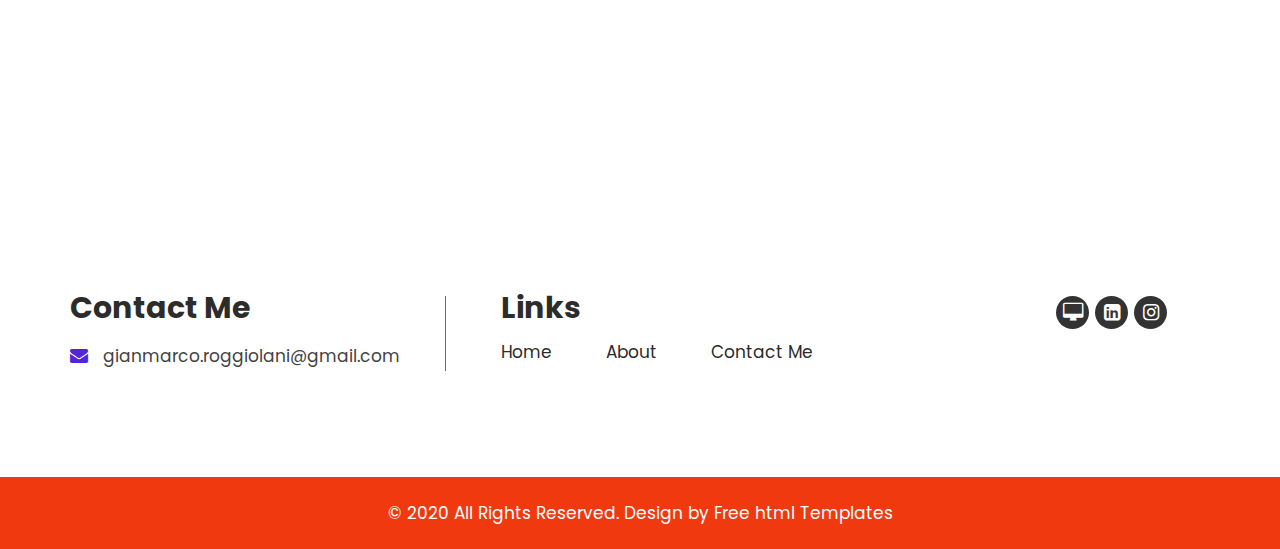
==== commit f4b20904: "trying fixing stuff" ====
--- a/about.html
+++ b/about.html
@@ -56,6 +56,9 @@
                            <li class="nav-item">
                               <a class="nav-link" href="index.html">Home</a>
                            </li>
+                           <li class="nav-item">
+                              <a class="nav-link" href="writing.html">Writing</a>
+                           </li>
                            <li class="nav-item active">
                               <a class="nav-link" href="about.html">About</a>
                            </li>
@@ -106,10 +109,8 @@
                </div>
                <div class="col-md-6">
                   <!--<div class="about_img text_align_center">-->
-                     <figure><img src="images/davis.jpg" alt="#" width="48%" height="auto"/></figure>
-                     <figure><img src="images/japan.jpg" alt="#" width="50%" height="auto"/></figure>
-                     <figure><img src="images/conference.jpg" alt="#" width="50%" height="auto"/></figure>
-                     <figure><img src="images/london.jpg" alt="#" width="50%" height="auto"/></figure>
+                     <figure><img src="images/davis.jpg" alt="#" width="48%" height="auto"/><img src="images/conference.jpg" alt="#" width="48%" height="auto"/></figure>
+                     <figure><img src="images/japan.jpg" alt="#" width="80%" height="auto"/></figure>
                   </div>
                <!--</div>-->
             </div>
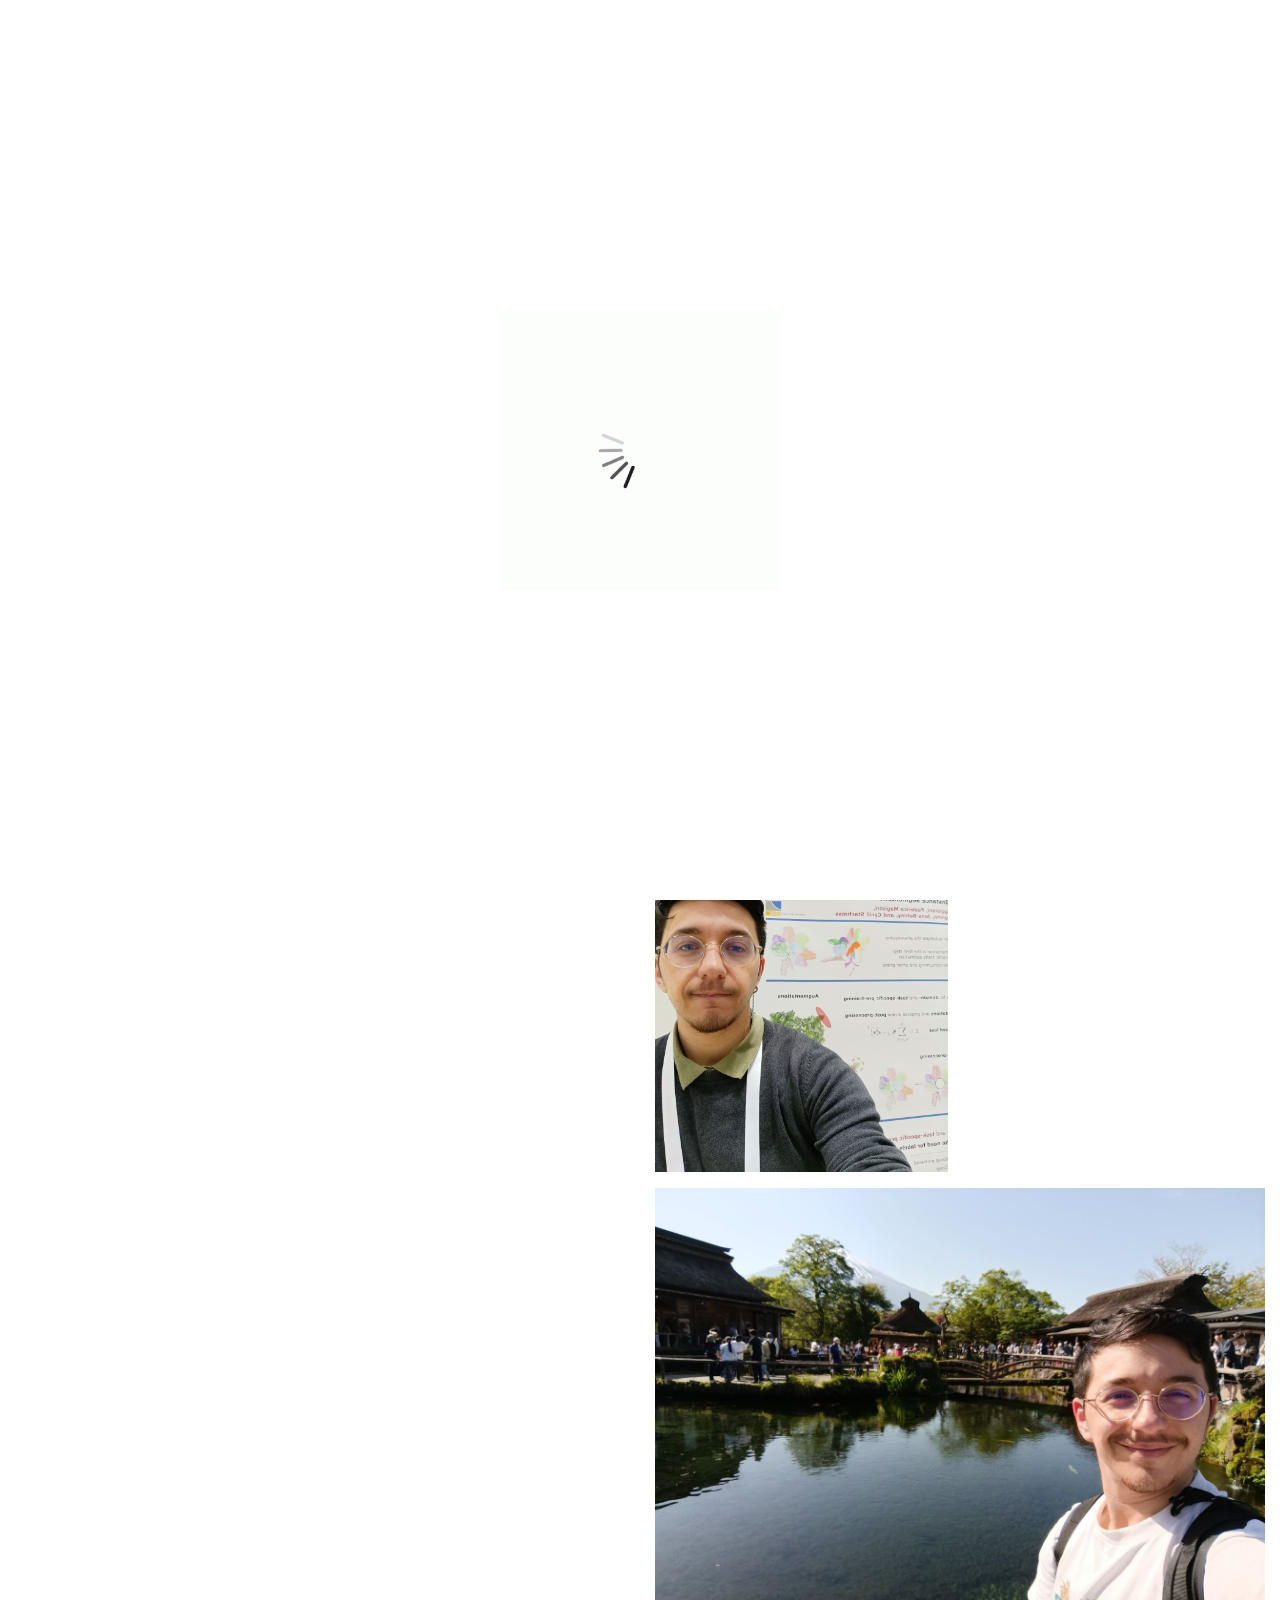
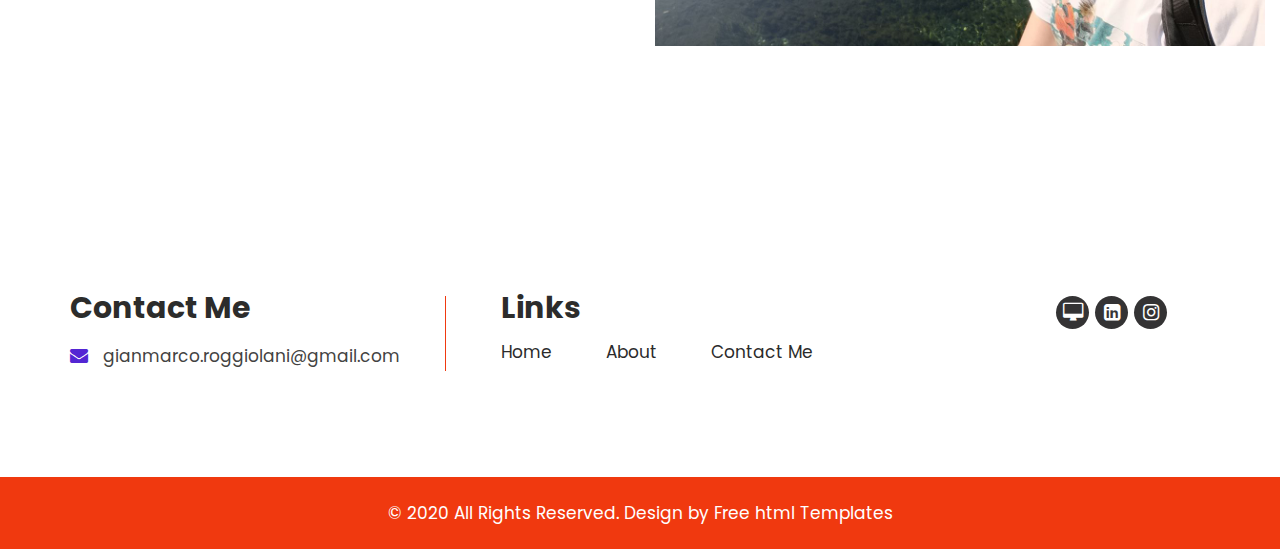
==== commit ef645fad: "little fixes" ====
--- a/about.html
+++ b/about.html
@@ -1,8 +1,8 @@
 <!DOCTYPE html>
-<html lang="en">
+<html lang="it">
    <head>
       <!-- basic -->
-      <meta charset="utf-8">
+      <meta http-equiv="Content-Type" content="text/html; charset=utf-8">
       <meta http-equiv="X-UA-Compatible" content="IE=edge">
       <!-- mobile metas -->
       <meta name="viewport" content="width=device-width, initial-scale=1">
@@ -109,8 +109,8 @@
                </div>
                <div class="col-md-6">
                   <!--<div class="about_img text_align_center">-->
-                     <figure><img src="images/davis.jpg" alt="#" width="48%" height="auto"/><img src="images/conference.jpg" alt="#" width="48%" height="auto"/></figure>
-                     <figure><img src="images/japan.jpg" alt="#" width="80%" height="auto"/></figure>
+                     <figure><img src="images/davis.jpg" alt="#" width="48%" height="auto"/><span> &nbsp;&nbsp; &nbsp;&nbsp;</span> <img src="images/conference.jpg" alt="#" width="48%" height="auto"/></figure>
+                     <figure><img src="images/japan.jpg" alt="#" width="100%" height="auto"/></figure>
                   </div>
                <!--</div>-->
             </div>
